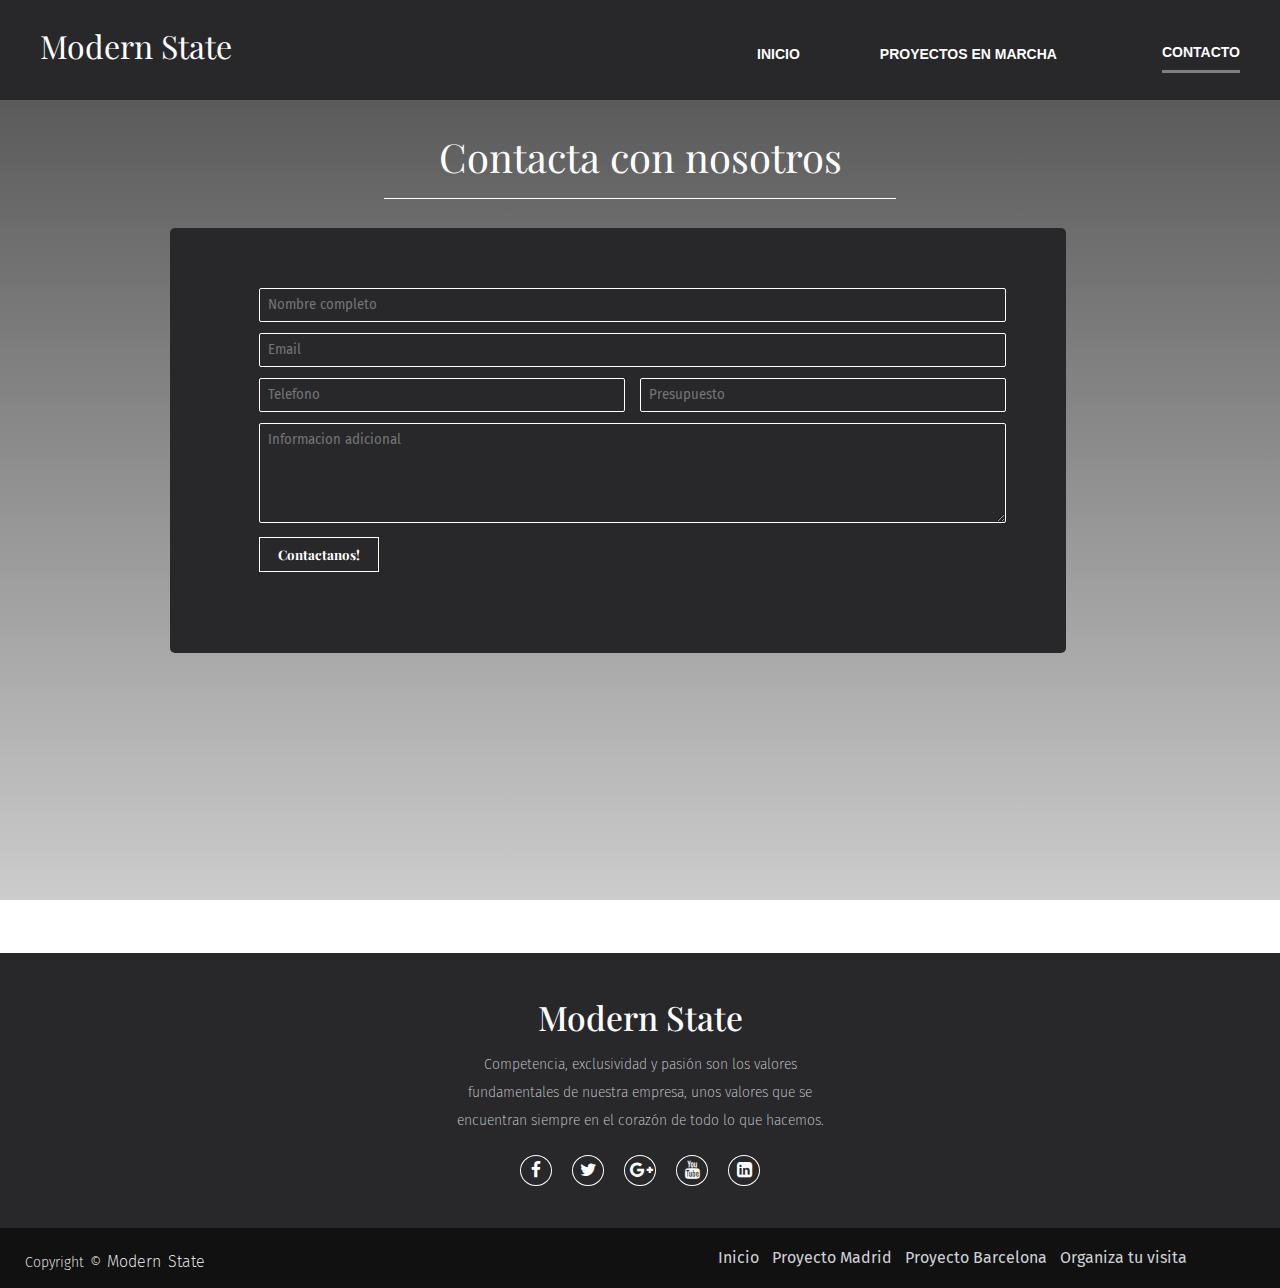
==== contacto.html @ 7eedf12b "Ultimos cambios" ====
<!DOCTYPE html>
<html lang="es">

<head>
    <link rel="stylesheet" href="css\lightbox.min.css.css">
    <meta name="viewport" content="width=device-width, initial-scale=1.0">
    <link rel="stylesheet" href="https://stackpath.bootstrapcdn.com/font-awesome/4.7.0/css/font-awesome.min.css">
    <script src="js\app.js"></script>
    <link rel="stylesheet" href="css\contacto.css">
</head>

<header class="firstDiv">
    <h1 class="logo" onclick="location.href='index.html'">Modern State</h1>
    <nav>
        <button class="secondsButtons" onclick="location.href='index.html'">INICIO</button>
        <button class="secondsButtons" onclick="openDropdown()">PROYECTOS EN MARCHA<img class="arrow" onclick="openDropdown()"
                src="https://iconmonstr.com/wp-content/g/gd/makefg.php?i=../releases/preview/2017/png/iconmonstr-arrow-65.png&r=156&g=156&b=156">
        </button>
        <button class="secondsButtons thisPage" onclick="location.href='contacto.html'" >CONTACTO</button>
        <div class="dropdown-content">
            <ul class="dropdown-menu">
                <li onclick="location.href='proyectoMadrid.html'">Proyecto Madrid</li>
                <li onclick="location.href='proyectoBarcelona.html'">Proyecto Barcelona</li>
            </ul>
        </div>
    </nav>
</header>
<div class="secondNav firstDiv fixed-top">
    <header>
        <h1 onclick="location.href='index.html'">Modern State</h1>
        <img class="menuImage"
            src="https://iconmonstr.com/wp-content/g/gd/makefg.php?i=../releases/preview/2013/png/iconmonstr-menu-1.png&r=135&g=135&b=135"
            onclick="openSidebar()">
</div>
<div class="sidebar">
    <div class="divCloseImage">
        <img class="closeImage"
            src="https://iconmonstr.com/wp-content/g/gd/makefg.php?i=../releases/preview/2017/png/iconmonstr-x-mark-11.png&r=173&g=173&b=173"
            onclick="closeSidebar()">
    </div>
    <div class="divMenu">
        <ul class="dropdown-menu">
            <li onclick="location.href='index.html'">Inicio</li>
            <li onclick="location.href='proyectoMadrid.html'">Proyecto Madrid</li>
            <li onclick="location.href='proyectoBarcelona.html'">Proyecto Barcelona</li>
            <li onclick="location.href='contacto.html'">Visitanos</li>
        </ul>
    </div>
</div>
<body>
    <div class="littleContainer">
        <h1 class="contactText">Contacta con nosotros</h1>
    </div>
    <hr>
    <img onclick="_scrollTop()" class="arrow-up"
        src="https://iconmonstr.com/wp-content/g/gd/makefg.php?i=../releases/preview/2017/png/iconmonstr-arrow-70.png&r=255&g=255&b=255"
        alt="">
    <div class="divForm">
        <div class="spaceForm"></div>
        <ul>
            <li>
                <input type="text" name="fieldName" id="fieldName" class="field-style field-full align-none name" placeholder="Nombre completo" />
            </li>
            <li>
                <input type="mail" name="fieldEmail" id="fieldEmail" class="field-style field-full align-none mail" placeholder="Email" />
            </li>
            <li>
                <input type="text" name="fieldPhone" id="fieldPhone" class="field-style field-split align-left phone" placeholder="Telefono" />
                <input type="text" name="fieldBudget" id="fieldBudget"
                    class="field-style field-split align-right budget" placeholder="Presupuesto" />
            </li>
            <li>
                <textarea name="fieldInfo" class="field-style info" id="fieldInfo" placeholder="Informacion adicional"></textarea>
            </li>
            <li>
                <input type="submit" class="btn" onclick="newInfo()" id="btn" value="Contactanos!" />
                <p class="message" id="message">En breve contactaremos con usted, muchas gracias.</p>
            </li>
        </ul>
    </div>
    <div class="containers"></div>
</body>
<footer>
    <div class="footer-content">
        <h3>Modern State</h3>
        <p>Competencia, exclusividad y pasión son los valores fundamentales de nuestra empresa, unos valores que se
            encuentran siempre en el corazón de todo lo que hacemos.</p>
        <ul class="socials">
            <li><a href="https://www.facebook.com/"><i class="fa fa-facebook"></i></a></li>
      <li><a href="https://twitter.com/"><i class="fa fa-twitter"></i></a></li>
      <li><a href="https://google.com/"><i class="fa fa-google-plus"></i></a></li>
      <li><a href="https://youtube.com/"><i class="fa fa-youtube"></i></a></li>
      <li><a href="https://linkedin.com/"><i class="fa fa-linkedin-square"></i></a></li>
        </ul>
    </div>
    <div class="footer-bottom">
        <p>copyright &copy; <a href="index.html">Modern State</a> </p>
        <div class="footer-menu">
            <ul class="f-menu">
                <li><a href="index.html">Inicio</a></li>
                <li><a href="proyectoMadrid.html">Proyecto Madrid</a></li>
                <li><a href="proyectoBarcelona.html">Proyecto Barcelona</a></li>
                <li style="margin-right: 60px"><a href="contacto.html">Organiza tu visita</a></li>
            </ul>
        </div>
    </div>
</footer>

</html>
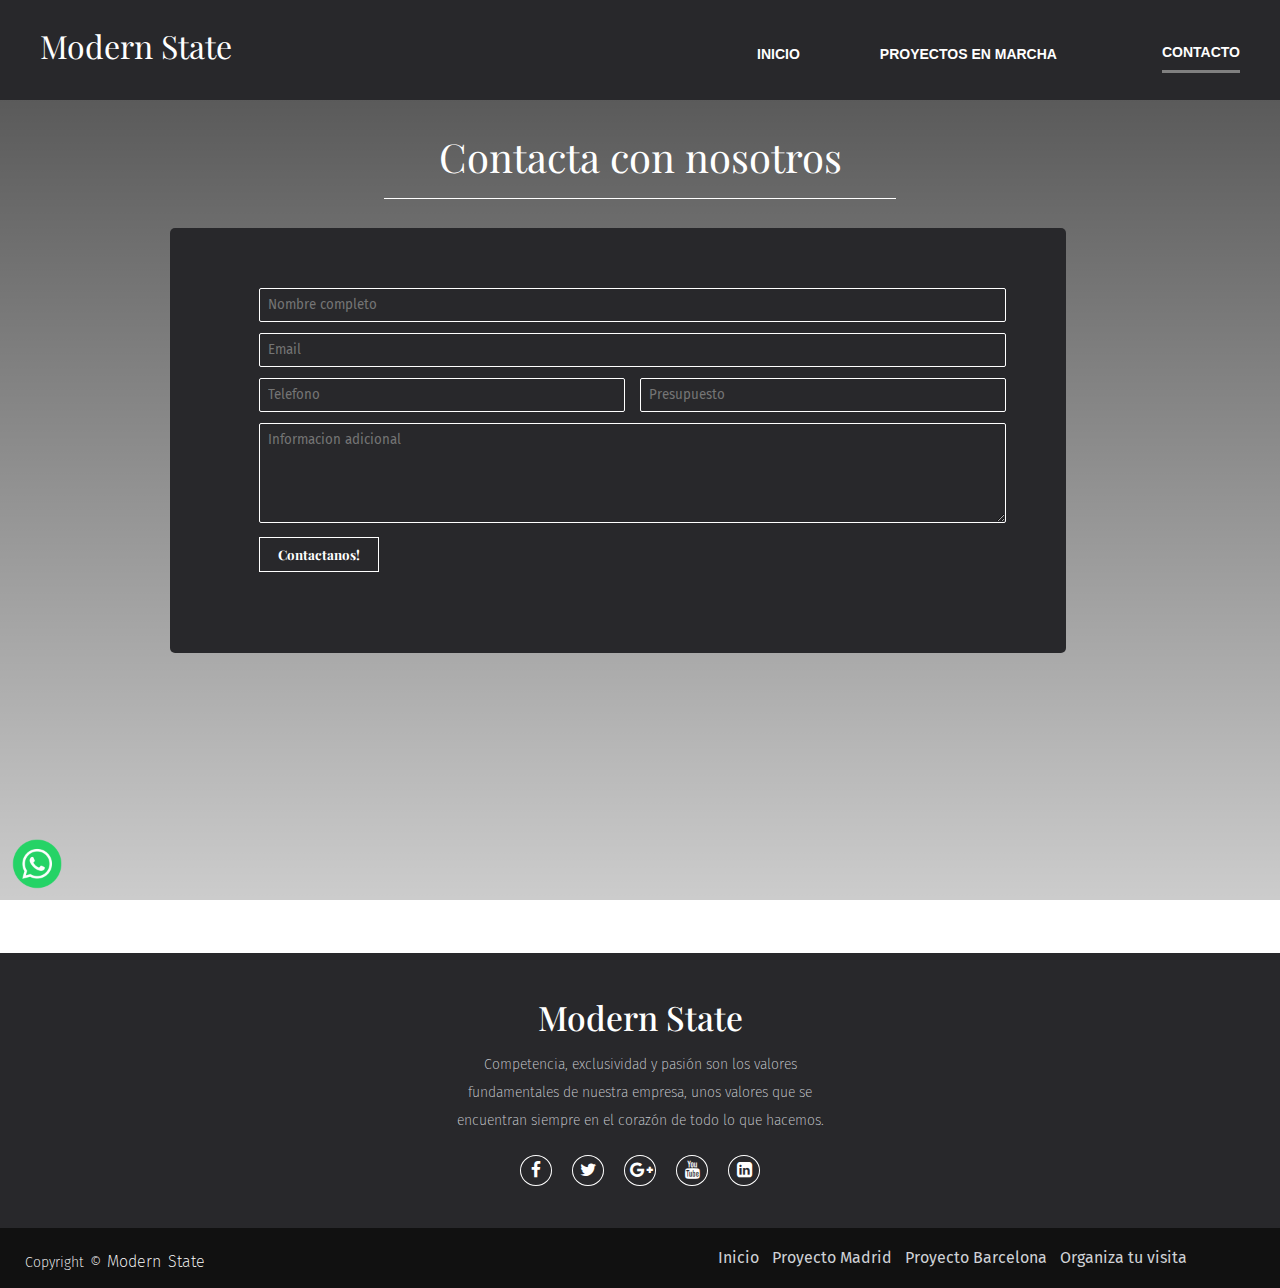
==== commit 34e0b88f: "whatsapp" ====
--- a/contacto.html
+++ b/contacto.html
@@ -55,6 +55,7 @@
     <img onclick="_scrollTop()" class="arrow-up"
         src="https://iconmonstr.com/wp-content/g/gd/makefg.php?i=../releases/preview/2017/png/iconmonstr-arrow-70.png&r=255&g=255&b=255"
         alt="">
+        <a class="fab fa-whatsapp" target="_blank" href="https://wa.me/34667045045/?text=Los%20compañeros%20de%20Modern%20State,%20estaran%20encantados%20de%20ayudarte."><img src="logo-wasap.png" width="50" height="50"></a>
     <div class="divForm">
         <div class="spaceForm"></div>
         <ul>
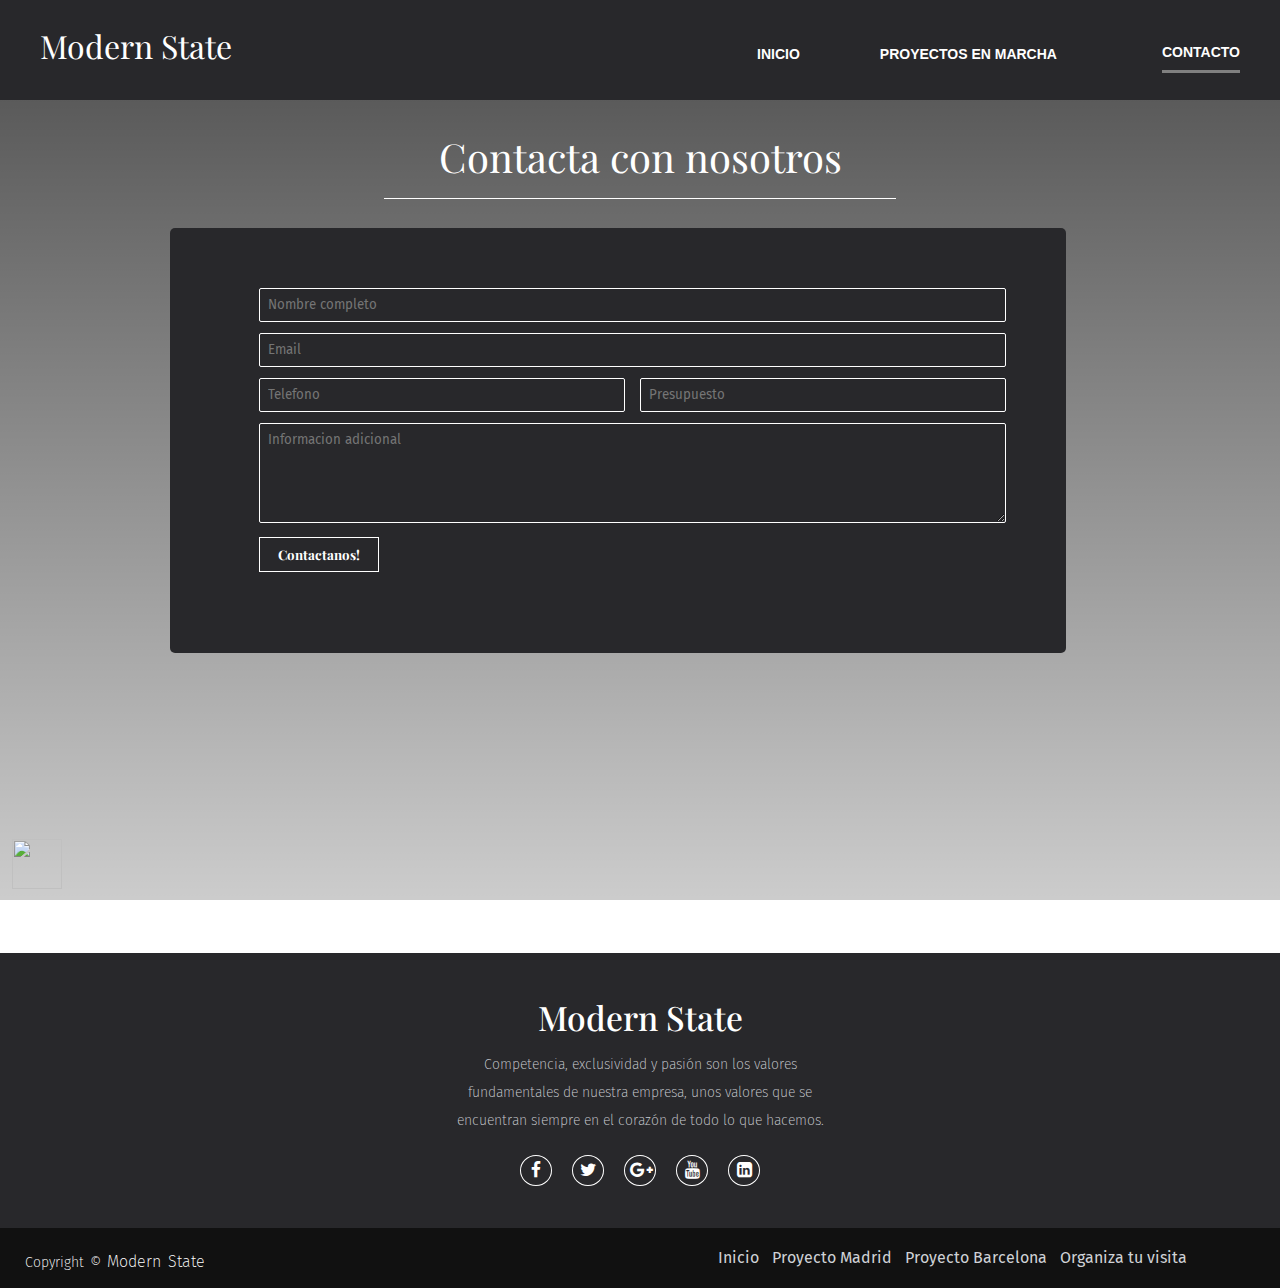
==== commit 1b873133: "presentacion" ====
--- a/contacto.html
+++ b/contacto.html
@@ -55,7 +55,7 @@
     <img onclick="_scrollTop()" class="arrow-up"
         src="https://iconmonstr.com/wp-content/g/gd/makefg.php?i=../releases/preview/2017/png/iconmonstr-arrow-70.png&r=255&g=255&b=255"
         alt="">
-        <a class="fab fa-whatsapp" target="_blank" href="https://wa.me/34667045045/?text=Los%20compañeros%20de%20Modern%20State,%20estaran%20encantados%20de%20ayudarte."><img src="logo-wasap.png" width="50" height="50"></a>
+        <a class="fab fa-whatsapp" target="_blank" href="https://wa.me/34667045045/?text=Los%20compañeros%20de%20Modern%20State,%20estaran%20encantados%20de%20ayudarte."><img src="https://firebasestorage.googleapis.com/v0/b/imagenes-web-258e1.appspot.com/o/logo-wasap.png?alt=media&token=3b3aebfa-2c88-4a26-955e-11d854c59de0" width="50" height="50"></a>
     <div class="divForm">
         <div class="spaceForm"></div>
         <ul>
@@ -87,11 +87,11 @@
         <p>Competencia, exclusividad y pasión son los valores fundamentales de nuestra empresa, unos valores que se
             encuentran siempre en el corazón de todo lo que hacemos.</p>
         <ul class="socials">
-            <li><a href="https://www.facebook.com/"><i class="fa fa-facebook"></i></a></li>
-      <li><a href="https://twitter.com/"><i class="fa fa-twitter"></i></a></li>
-      <li><a href="https://google.com/"><i class="fa fa-google-plus"></i></a></li>
-      <li><a href="https://youtube.com/"><i class="fa fa-youtube"></i></a></li>
-      <li><a href="https://linkedin.com/"><i class="fa fa-linkedin-square"></i></a></li>
+      <li><a target="_blank" href="https://www.facebook.com/"><i class="fa fa-facebook"></i></a></li>
+      <li><a target="_blank"  href="https://twitter.com/"><i class="fa fa-twitter"></i></a></li>
+      <li><a target="_blank"  href="https://google.com/"><i class="fa fa-google-plus"></i></a></li>
+      <li><a target="_blank"  href="https://youtube.com/"><i class="fa fa-youtube"></i></a></li>
+      <li><a target="_blank" href="https://linkedin.com/"><i class="fa fa-linkedin-square"></i></a></li>
         </ul>
     </div>
     <div class="footer-bottom">
